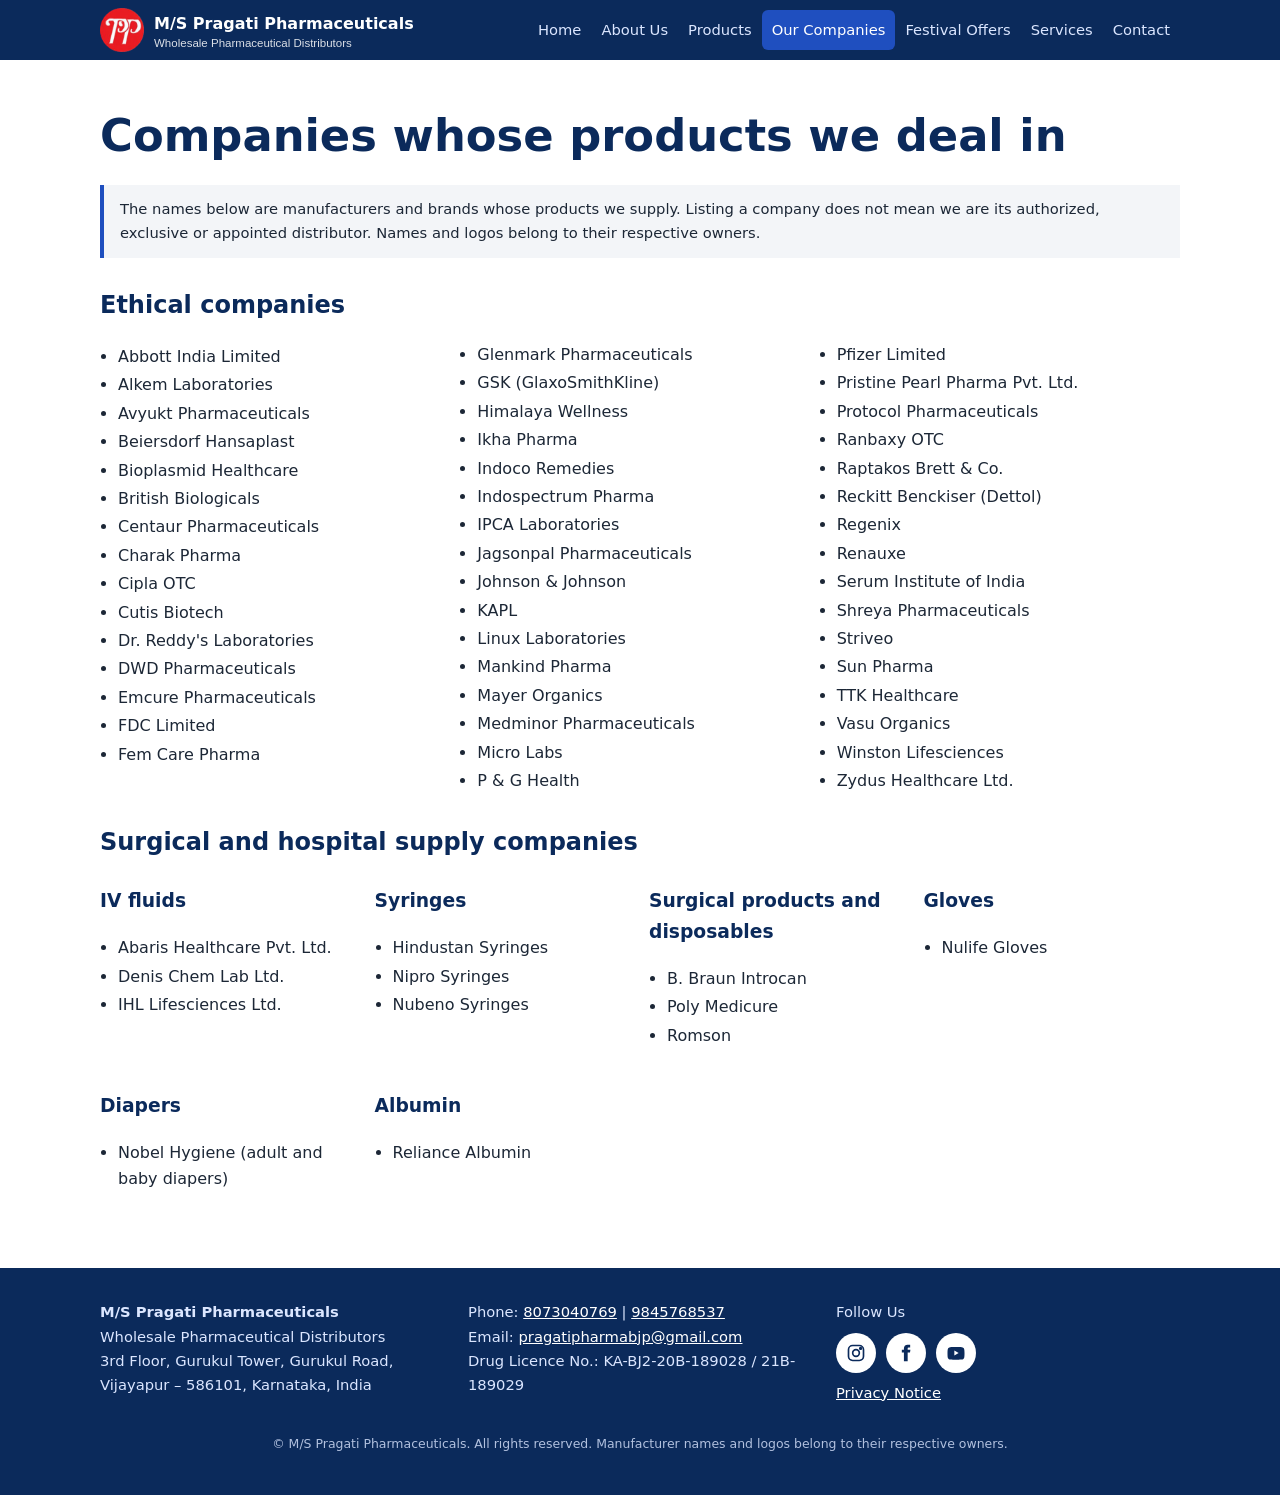
==== companies.html @ 3ceb7220 "Add files via upload" ====
<!DOCTYPE html><html lang="en"><head><meta charset="utf-8">
<meta name="viewport" content="width=device-width,initial-scale=1">
<title>Our Companies | Pharmaceutical and Surgical Brands | Pragati Pharmaceuticals</title><meta name="description" content="Pharmaceutical, healthcare and surgical companies whose products M/S Pragati Pharmaceuticals supplies in Karnataka.">
<link rel="icon" href="assets/logo.png"><link rel="stylesheet" href="assets/style.css"></head><body>
<header><div class="wrap bar"><a class="brand" href="index.html"><img src="assets/logo.png" alt="PP logo of M/S Pragati Pharmaceuticals" width="44" height="44"><span>M/S Pragati Pharmaceuticals<small>Wholesale Pharmaceutical Distributors</small></span></a>
<button id="menu" aria-label="Menu" aria-expanded="false">Menu</button><nav id="nav"><a href="index.html">Home</a><a href="about.html">About Us</a><a href="products.html">Products</a><a href="companies.html" aria-current=page>Our Companies</a><a href="offers.html">Festival Offers</a><a href="services.html">Services</a><a href="contact.html">Contact</a></nav></div></header>
<main><section class="wrap sec"><h1>Companies whose products we deal in</h1><p class="note">The names below are manufacturers and brands whose products we supply. Listing a company does not mean we are its authorized, exclusive or appointed distributor. Names and logos belong to their respective owners.</p>
<h2>Ethical companies</h2><ul class='names'><li>Abbott India Limited</li><li>Alkem Laboratories</li><li>Avyukt Pharmaceuticals</li><li>Beiersdorf Hansaplast</li><li>Bioplasmid Healthcare</li><li>British Biologicals</li><li>Centaur Pharmaceuticals</li><li>Charak Pharma</li><li>Cipla OTC</li><li>Cutis Biotech</li><li>Dr. Reddy's Laboratories</li><li>DWD Pharmaceuticals</li><li>Emcure Pharmaceuticals</li><li>FDC Limited</li><li>Fem Care Pharma</li><li>Glenmark Pharmaceuticals</li><li>GSK (GlaxoSmithKline)</li><li>Himalaya Wellness</li><li>Ikha Pharma</li><li>Indoco Remedies</li><li>Indospectrum Pharma</li><li>IPCA Laboratories</li><li>Jagsonpal Pharmaceuticals</li><li>Johnson &amp; Johnson</li><li>KAPL</li><li>Linux Laboratories</li><li>Mankind Pharma</li><li>Mayer Organics</li><li>Medminor Pharmaceuticals</li><li>Micro Labs</li><li>P &amp; G Health</li><li>Pfizer Limited</li><li>Pristine Pearl Pharma Pvt. Ltd.</li><li>Protocol Pharmaceuticals</li><li>Ranbaxy OTC</li><li>Raptakos Brett &amp; Co.</li><li>Reckitt Benckiser (Dettol)</li><li>Regenix</li><li>Renauxe</li><li>Serum Institute of India</li><li>Shreya Pharmaceuticals</li><li>Striveo</li><li>Sun Pharma</li><li>TTK Healthcare</li><li>Vasu Organics</li><li>Winston Lifesciences</li><li>Zydus Healthcare Ltd.</li></ul><h2>Surgical and hospital supply companies</h2>
<div class="grid"><div><h3>IV fluids</h3><ul class='names'><li>Abaris Healthcare Pvt. Ltd.</li><li>Denis Chem Lab Ltd.</li><li>IHL Lifesciences Ltd.</li></ul></div><div><h3>Syringes</h3><ul class='names'><li>Hindustan Syringes</li><li>Nipro Syringes</li><li>Nubeno Syringes</li></ul></div><div><h3>Surgical products and disposables</h3><ul class='names'><li>B. Braun Introcan</li><li>Poly Medicure</li><li>Romson</li></ul></div><div><h3>Gloves</h3><ul class='names'><li>Nulife Gloves</li></ul></div><div><h3>Diapers</h3><ul class='names'><li>Nobel Hygiene (adult and baby diapers)</li></ul></div><div><h3>Albumin</h3><ul class='names'><li>Reliance Albumin</li></ul></div></div></section></main>
<footer><div class="wrap fgrid"><div><strong>M/S Pragati Pharmaceuticals</strong><br>Wholesale Pharmaceutical Distributors<br>3rd Floor, Gurukul Tower, Gurukul Road, Vijayapur – 586101, Karnataka, India</div>
<div>Phone: <a data-link="call1" href="tel:+918073040769">8073040769</a> | <a data-link="call2" href="tel:+919845768537">9845768537</a><br>Email: <a href="mailto:pragatipharmabjp@gmail.com">pragatipharmabjp@gmail.com</a><br>Drug Licence No.: KA-BJ2-20B-189028 / 21B-189029</div>
<div>Follow Us<div class="social "><a href="https://www.instagram.com/pragatipharmaceuticals" data-social="ig" target="_blank" rel="noopener" aria-label="Instagram"><svg viewBox="0 0 24 24" fill="none" stroke="currentColor" stroke-width="2"><rect x="3" y="3" width="18" height="18" rx="5"/><circle cx="12" cy="12" r="4"/><circle cx="17.5" cy="6.5" r="1" fill="currentColor"/></svg></a><a href="https://www.facebook.com/share/1Hy22vNxJA/" data-social="fb" target="_blank" rel="noopener" aria-label="Facebook"><svg viewBox="0 0 24 24" fill="currentColor"><path d="M14 8V6.5c0-.7.3-1 1-1h2V2h-3c-3 0-4.5 1.8-4.5 4.4V8H7v3.5h2.5V22H14V11.5h2.8L17.3 8z"/></svg></a><a href="https://www.youtube.com/channel/UCN4yvoyzdYBK8mA39JFpOcg" data-social="yt" target="_blank" rel="noopener" aria-label="YouTube"><svg viewBox="0 0 24 24" fill="currentColor"><path d="M22 8.2s-.2-1.5-.9-2.2c-.8-.9-1.8-.9-2.200-1C16 4.800 12 4.800 12 4.800s-4 0-6.900.2c-.4.100-1.400.1-2.200 1C2.200 6.700 2 8.200 2 8.200S1.800 10 1.800 11.800v1.400C1.800 15 2 16.800 2 16.800s.2 1.500.9 2.200c.8.900 1.900.800 2.400.9 1.700.2 6.700.2 6.700.2s4 0 6.900-.2c.4-.1 1.400-.1 2.200-1 .7-.7.9-2.200.9-2.200s.2-1.800.2-3.600v-1.400C22.200 10 22 8.200 22 8.200zM10 15V9l5.200 3z"/></svg></a></div><a href="privacy.html">Privacy Notice</a></div></div>
<p class="copy">© M/S Pragati Pharmaceuticals. All rights reserved. Manufacturer names and logos belong to their respective owners.</p></footer>
<script src="assets/config.js"></script><script src="assets/site.js"></script></body></html>
---- assets/style.css ----
:root{--navy:#0B2A5B;--blue:#1F4FBF;--tint:#E3EEFA;--grey:#F3F5F8}
*{box-sizing:border-box}body{margin:0;font:16px/1.65 "Open Sans",system-ui,sans-serif;color:#1c2736;background:#fff}
h1,h2,h3,.brand,.btn{font-family:Montserrat,"Segoe UI",system-ui,sans-serif}h1{font-size:clamp(1.8rem,4.5vw,2.8rem);line-height:1.2;color:var(--navy);margin:.2em 0 .5em}
h2{color:var(--navy);font-size:1.5rem;margin:1.2em 0 .5em}h3{color:var(--navy);margin:.3em 0}a{color:var(--blue)}
.wrap{max-width:1120px;margin:auto;padding:0 20px}.narrow{max-width:760px}.sec{padding:40px 20px}.tint{background:var(--tint)}.lead{font-size:1.1rem;max-width:70ch}
header{background:var(--navy);position:sticky;top:0;z-index:5}.bar{display:flex;align-items:center;justify-content:space-between;gap:12px;padding-top:8px;padding-bottom:8px;flex-wrap:wrap}
.brand{display:flex;align-items:center;gap:10px;color:#fff;text-decoration:none;font-weight:700}.brand small{display:block;font:400 .72rem "Open Sans",sans-serif;opacity:.85}
nav a{color:#dbe6ff;text-decoration:none;padding:8px 10px;border-radius:6px;font-size:.92rem;display:inline-block}nav a:hover,nav a[aria-current]{background:var(--blue);color:#fff}
#menu{display:none;background:var(--blue);color:#fff;border:0;border-radius:6px;padding:8px 14px;font-weight:600}
@media(max-width:860px){#menu{display:block}nav{display:none;width:100%}nav.open{display:block}nav a{display:block}}
.hero{background:linear-gradient(115deg,var(--navy) 0%,var(--navy) 55%,var(--blue) 100%);color:#fff;padding:64px 0}.hero h1{color:#fff;max-width:20ch}.hero p{max-width:58ch;font-size:1.15rem;opacity:.95}
.btns{display:flex;flex-wrap:wrap;gap:10px;margin:18px 0}.btn{display:inline-block;background:var(--blue);color:#fff;text-decoration:none;padding:12px 20px;border-radius:8px;font-weight:600;border:2px solid var(--blue);cursor:pointer;font-size:.95rem}
.btn:hover{filter:brightness(1.12)}.btn.sm{padding:8px 14px;font-size:.85rem}.btn.light{background:#fff;color:var(--navy);border-color:#fff}.btn.ghost{background:transparent;color:var(--blue)}.hero .ghost{color:#fff;border-color:#fff}.btn.wa{background:#1a8f4c;border-color:#1a8f4c}
.grid{display:grid;grid-template-columns:repeat(auto-fill,minmax(250px,1fr));gap:18px;margin:18px 0}.grid.four{grid-template-columns:repeat(auto-fit,minmax(220px,1fr))}
.card{background:#fff;border:1px solid #d5e0ef;border-top:4px solid var(--blue);border-radius:6px;padding:18px}.card p{margin:.3em 0 .9em;font-size:.95rem}
.ico{width:40px;height:40px;border-radius:50%;background:var(--tint);color:var(--blue);display:grid;place-items:center;font:700 1.5rem Montserrat,sans-serif}
.note{background:var(--grey);border-left:4px solid var(--blue);padding:12px 16px;font-size:.92rem}.names{columns:3 220px;padding-left:18px}.names li{margin:2px 0;break-inside:avoid}
.ticks{padding-left:20px}.ticks li{margin:8px 0}.two{display:grid;grid-template-columns:1fr 1fr;gap:36px}@media(max-width:860px){.two{grid-template-columns:1fr}}
.form{background:var(--grey);padding:22px;border-radius:8px}.form label{display:block;font-weight:600;margin:10px 0;font-size:.92rem}.form input:not(.hp),.form textarea{display:block;width:100%;margin-top:4px;padding:10px;border:1px solid #b9c6da;border-radius:6px;font:inherit}.hp{display:none}.small{font-size:.8rem}
#msg{font-weight:600}.ok{color:#146c3a}.err{color:#b3261e}
.social{display:flex;gap:10px;margin:8px 0}.social a{width:40px;height:40px;border-radius:50%;background:#fff;color:var(--navy);display:grid;place-items:center}.social.dark a{background:var(--navy);color:#fff}.social svg{width:20px;height:20px}
footer{background:var(--navy);color:#dbe6ff;padding:32px 0 12px;font-size:.92rem}footer a{color:#fff}.fgrid{display:grid;grid-template-columns:repeat(auto-fit,minmax(250px,1fr));gap:24px}.copy{text-align:center;font-size:.78rem;opacity:.8;padding:16px}
.offer{display:grid;grid-template-columns:240px 1fr;border-radius:8px;overflow:hidden;border:1px solid #cdd9ea;margin:18px 0;background:#fff}.offer .pic{background:var(--theme,var(--blue));display:grid;place-items:center;color:#fff;font:700 1.1rem Montserrat,sans-serif;padding:16px;text-align:center}.offer .pic img{width:100%;height:100%;object-fit:cover}
.offer .txt{padding:18px 20px}.tag{display:inline-block;color:#fff;font:700 .75rem Montserrat,sans-serif;padding:3px 10px;border-radius:20px;background:#1a8f4c}.tag.up{background:#c77700}.terms{font-size:.82rem;color:#5b6678}
.diwali{--theme:#b5460f}.ugadi{--theme:#2e7d32}.dussehra{--theme:#8a1c3a}.newyear{--theme:#0B2A5B}.general{--theme:#1F4FBF}
@media(max-width:700px){.offer{grid-template-columns:1fr}.offer .pic{min-height:110px}}
:focus-visible{outline:3px solid #f5a623;outline-offset:2px}
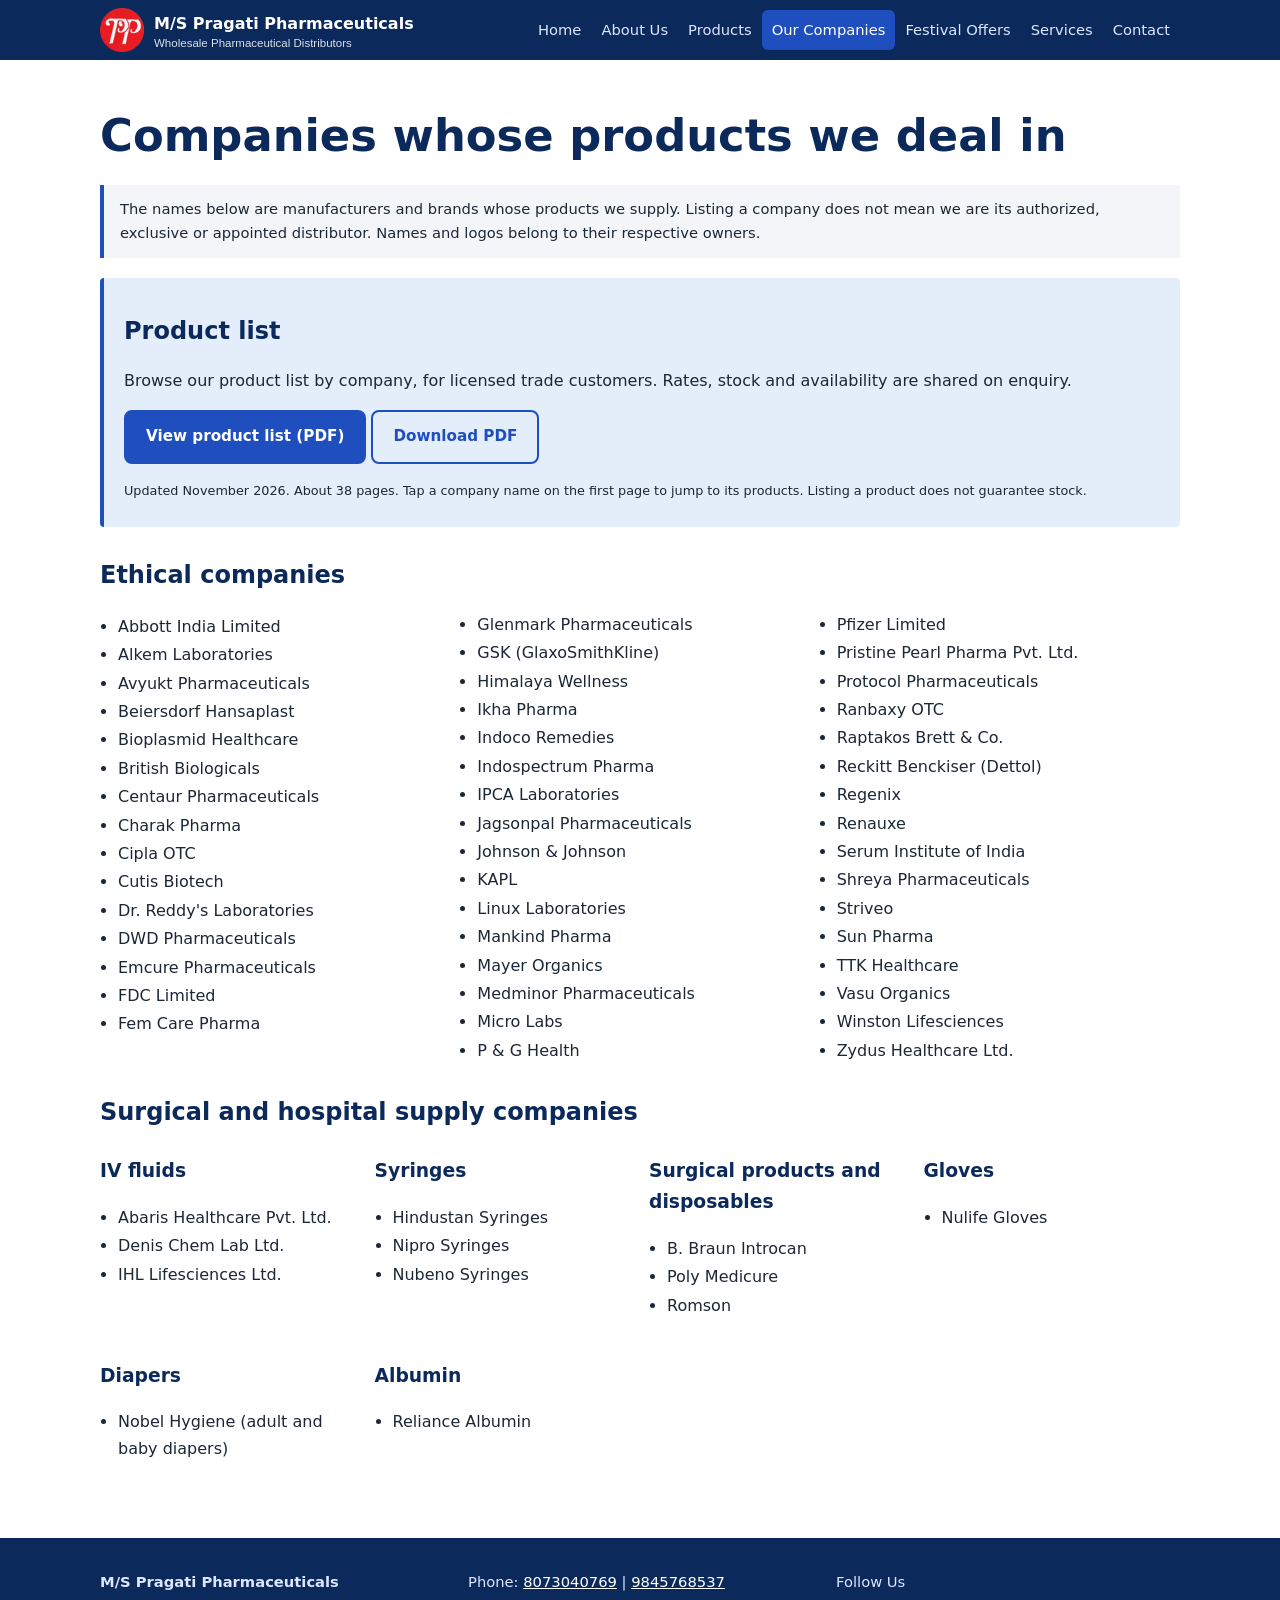
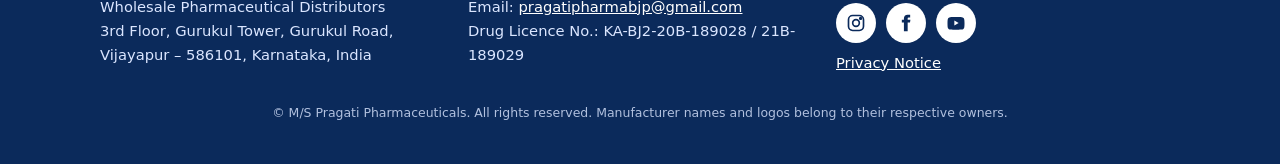
==== commit eb51895b: "Add files via upload" ====
--- a/companies.html
+++ b/companies.html
@@ -5,6 +5,9 @@
 <header><div class="wrap bar"><a class="brand" href="index.html"><img src="assets/logo.png" alt="PP logo of M/S Pragati Pharmaceuticals" width="44" height="44"><span>M/S Pragati Pharmaceuticals<small>Wholesale Pharmaceutical Distributors</small></span></a>
 <button id="menu" aria-label="Menu" aria-expanded="false">Menu</button><nav id="nav"><a href="index.html">Home</a><a href="about.html">About Us</a><a href="products.html">Products</a><a href="companies.html" aria-current=page>Our Companies</a><a href="offers.html">Festival Offers</a><a href="services.html">Services</a><a href="contact.html">Contact</a></nav></div></header>
 <main><section class="wrap sec"><h1>Companies whose products we deal in</h1><p class="note">The names below are manufacturers and brands whose products we supply. Listing a company does not mean we are its authorized, exclusive or appointed distributor. Names and logos belong to their respective owners.</p>
+<div class="listbox"><h2>Product list</h2><p>Browse our product list by company, for licensed trade customers. Rates, stock and availability are shared on enquiry.</p>
+<p><a class="btn" href="assets/Pragati-Product-List.pdf" target="_blank" rel="noopener">View product list (PDF)</a> <a class="btn ghost" href="assets/Pragati-Product-List.pdf" download>Download PDF</a></p>
+<p class="small">Updated November 2026. About 38 pages. Tap a company name on the first page to jump to its products. Listing a product does not guarantee stock.</p></div>
 <h2>Ethical companies</h2><ul class='names'><li>Abbott India Limited</li><li>Alkem Laboratories</li><li>Avyukt Pharmaceuticals</li><li>Beiersdorf Hansaplast</li><li>Bioplasmid Healthcare</li><li>British Biologicals</li><li>Centaur Pharmaceuticals</li><li>Charak Pharma</li><li>Cipla OTC</li><li>Cutis Biotech</li><li>Dr. Reddy's Laboratories</li><li>DWD Pharmaceuticals</li><li>Emcure Pharmaceuticals</li><li>FDC Limited</li><li>Fem Care Pharma</li><li>Glenmark Pharmaceuticals</li><li>GSK (GlaxoSmithKline)</li><li>Himalaya Wellness</li><li>Ikha Pharma</li><li>Indoco Remedies</li><li>Indospectrum Pharma</li><li>IPCA Laboratories</li><li>Jagsonpal Pharmaceuticals</li><li>Johnson &amp; Johnson</li><li>KAPL</li><li>Linux Laboratories</li><li>Mankind Pharma</li><li>Mayer Organics</li><li>Medminor Pharmaceuticals</li><li>Micro Labs</li><li>P &amp; G Health</li><li>Pfizer Limited</li><li>Pristine Pearl Pharma Pvt. Ltd.</li><li>Protocol Pharmaceuticals</li><li>Ranbaxy OTC</li><li>Raptakos Brett &amp; Co.</li><li>Reckitt Benckiser (Dettol)</li><li>Regenix</li><li>Renauxe</li><li>Serum Institute of India</li><li>Shreya Pharmaceuticals</li><li>Striveo</li><li>Sun Pharma</li><li>TTK Healthcare</li><li>Vasu Organics</li><li>Winston Lifesciences</li><li>Zydus Healthcare Ltd.</li></ul><h2>Surgical and hospital supply companies</h2>
 <div class="grid"><div><h3>IV fluids</h3><ul class='names'><li>Abaris Healthcare Pvt. Ltd.</li><li>Denis Chem Lab Ltd.</li><li>IHL Lifesciences Ltd.</li></ul></div><div><h3>Syringes</h3><ul class='names'><li>Hindustan Syringes</li><li>Nipro Syringes</li><li>Nubeno Syringes</li></ul></div><div><h3>Surgical products and disposables</h3><ul class='names'><li>B. Braun Introcan</li><li>Poly Medicure</li><li>Romson</li></ul></div><div><h3>Gloves</h3><ul class='names'><li>Nulife Gloves</li></ul></div><div><h3>Diapers</h3><ul class='names'><li>Nobel Hygiene (adult and baby diapers)</li></ul></div><div><h3>Albumin</h3><ul class='names'><li>Reliance Albumin</li></ul></div></div></section></main>
 <footer><div class="wrap fgrid"><div><strong>M/S Pragati Pharmaceuticals</strong><br>Wholesale Pharmaceutical Distributors<br>3rd Floor, Gurukul Tower, Gurukul Road, Vijayapur – 586101, Karnataka, India</div>
--- a/assets/style.css
+++ b/assets/style.css
@@ -14,6 +14,7 @@
 .btn:hover{filter:brightness(1.12)}.btn.sm{padding:8px 14px;font-size:.85rem}.btn.light{background:#fff;color:var(--navy);border-color:#fff}.btn.ghost{background:transparent;color:var(--blue)}.hero .ghost{color:#fff;border-color:#fff}.btn.wa{background:#1a8f4c;border-color:#1a8f4c}
 .grid{display:grid;grid-template-columns:repeat(auto-fill,minmax(250px,1fr));gap:18px;margin:18px 0}.grid.four{grid-template-columns:repeat(auto-fit,minmax(220px,1fr))}
 .card{background:#fff;border:1px solid #d5e0ef;border-top:4px solid var(--blue);border-radius:6px;padding:18px}.card p{margin:.3em 0 .9em;font-size:.95rem}
+.card img{width:100%;height:auto;aspect-ratio:3/2;object-fit:cover;border-radius:4px;margin-bottom:10px;display:block}.banner{width:100%;max-height:260px;object-fit:cover;display:block}.hero{background-size:cover;background-position:center}
 .ico{width:40px;height:40px;border-radius:50%;background:var(--tint);color:var(--blue);display:grid;place-items:center;font:700 1.5rem Montserrat,sans-serif}
 .note{background:var(--grey);border-left:4px solid var(--blue);padding:12px 16px;font-size:.92rem}.names{columns:3 220px;padding-left:18px}.names li{margin:2px 0;break-inside:avoid}
 .ticks{padding-left:20px}.ticks li{margin:8px 0}.two{display:grid;grid-template-columns:1fr 1fr;gap:36px}@media(max-width:860px){.two{grid-template-columns:1fr}}
@@ -25,4 +26,14 @@
 .offer .txt{padding:18px 20px}.tag{display:inline-block;color:#fff;font:700 .75rem Montserrat,sans-serif;padding:3px 10px;border-radius:20px;background:#1a8f4c}.tag.up{background:#c77700}.terms{font-size:.82rem;color:#5b6678}
 .diwali{--theme:#b5460f}.ugadi{--theme:#2e7d32}.dussehra{--theme:#8a1c3a}.newyear{--theme:#0B2A5B}.general{--theme:#1F4FBF}
 @media(max-width:700px){.offer{grid-template-columns:1fr}.offer .pic{min-height:110px}}
-:focus-visible{outline:3px solid #f5a623;outline-offset:2px}+:focus-visible{outline:3px solid #f5a623;outline-offset:2px}
+.offer{grid-template-columns:min(380px,42%) 1fr}.offer .pic{padding:12px;place-items:start center;align-content:start}
+.offer .pic button{all:unset;display:block;width:100%;cursor:zoom-in}.offer .pic button:focus-visible{outline:3px solid #f5a623}
+.offer .pic img{width:100%;height:auto;object-fit:contain;display:block;border-radius:3px;background:#fff}
+.offer .pic .zm{display:block;margin-top:8px;font:600 .75rem Montserrat,sans-serif;text-align:center;width:100%}
+@media(max-width:700px){.offer{grid-template-columns:1fr}.offer .pic{min-height:0}}
+.lb{position:fixed;inset:0;z-index:50;background:rgba(5,15,35,.95);display:flex;flex-direction:column}
+.lbbar{display:flex;gap:8px;flex-wrap:wrap;align-items:center;justify-content:center;padding:10px;background:#0B2A5B}
+.lbbar button,.lbbar a{background:#1F4FBF;color:#fff;border:0;border-radius:6px;padding:8px 14px;font:600 .9rem Montserrat,sans-serif;text-decoration:none;cursor:pointer}
+.lbscroll{flex:1;overflow:auto;padding:12px;touch-action:pan-x pan-y pinch-zoom}.lbscroll img{display:block;margin:0 auto}
+.listbox{background:var(--tint);border-left:4px solid var(--blue);padding:6px 20px 14px;margin:20px 0;border-radius:4px}
